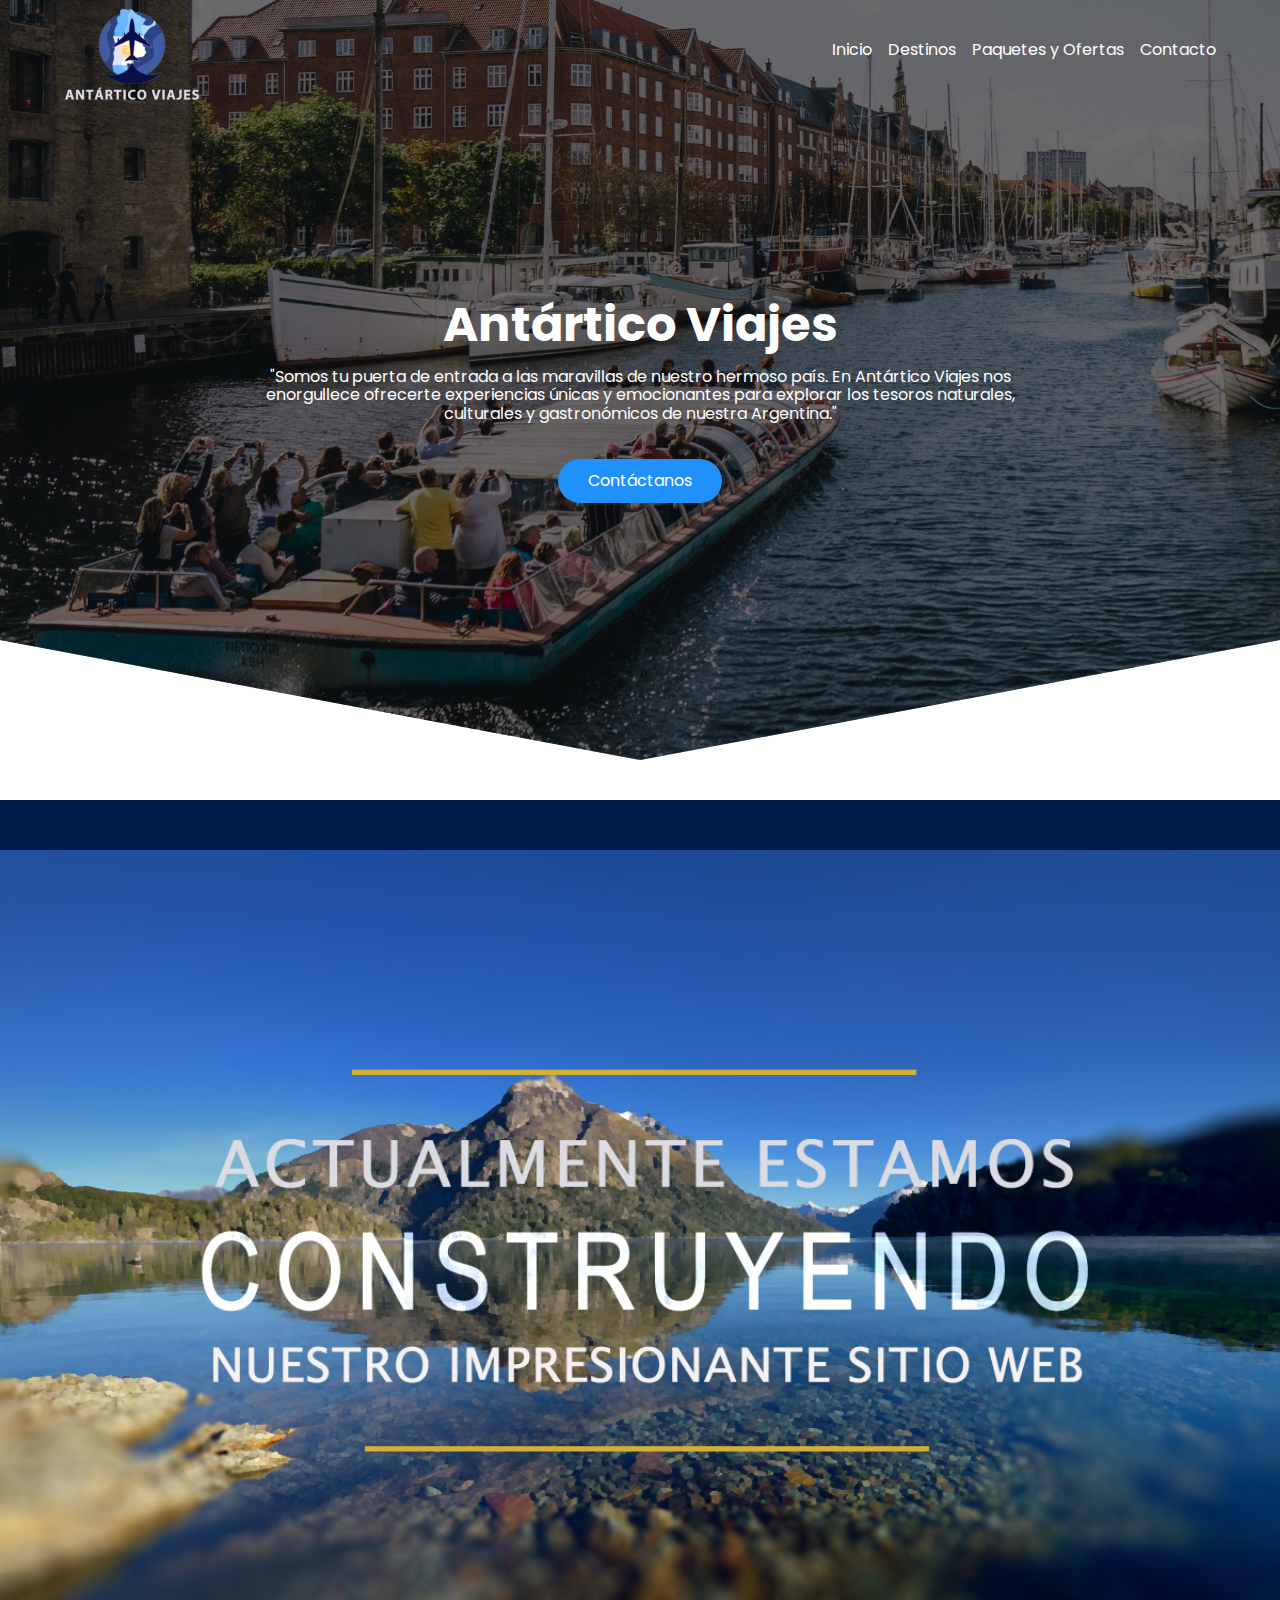
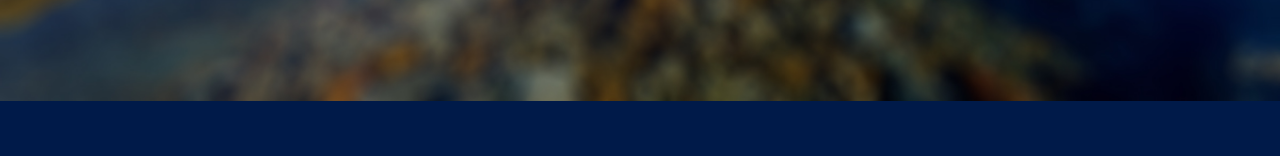
==== construction.html @ 5107643b "Paquetes y ofertas" ====
<!DOCTYPE html>
<html lang="es">
<head>
    <meta charset="UTF-8">
    <meta name="viewport" content="width=device-width, initial-scale=1.0">
    <title>Construction</title>

    <link rel="shortcut icon" href="img/logotype.png" type="image/x-icon">  
    <link rel="stylesheet" href="css/normalize.css"> 
    <link rel="stylesheet" href="css/paqo.css">
    <link rel="stylesheet" href="https://cdnjs.cloudflare.com/ajax/libs/font-awesome/6.4.2/css/all.min.css" integrity="sha512-z3gLpd7yknf1YoNbCzqRKc4qyor8gaKU1qmn+CShxbuBusANI9QpRohGBreCFkKxLhei6S9CQXFEbbKuqLg0DA==" crossorigin="anonymous" referrerpolicy="no-referrer" />
  
    <meta name="theme-color" content="#2091f9">

    <!-- Google -->
    <meta name="title" content="Antártico Viajes">
    <meta name="description" content="Somos tu puerta de entrada a las maravillas de nuestro hermoso país. En Antártico Viajes nos enorgullece ofrecerte experiencias únicas y emocionantes para explorar los tesoros naturales, culturales y gastronómicos de nuestra Argentina.">

    <!-- Facebook -->
    <meta property="og:type" content="website">
    <meta property="og:url" content="https://www.antartico-viajes.com">
    <meta property="og:title" content="Antártico Viajes">
    <meta property="og:description" content="Somos tu puerta de entrada a las maravillas de nuestro hermoso país. En Antártico Viajes nos enorgullece ofrecerte experiencias únicas y emocionantes para explorar los tesoros naturales, culturales y gastronómicos de nuestra Argentina.">
</head>

<body>

    <header class="hero">

        <nav class="nav container">
            <div class="nav_logo">
                <img src="img/Logotype-white.png" alt="logotype-white">                
            </div> 

            <ul class="nav_link nav_link--menu">                
                <li class="nav_items">
                    <a href="#" class="nav_links" target="_blank">Inicio</a>
                </li>
                <li class="nav_items">
                    <a href="#" class="nav_links" target="_blank">Destinos</a>
                </li>
                <li class="nav_items">
                    <a href="paqo.html" class="nav_links" target="_blank">Paquetes y Ofertas</a>
                </li>
                <li class="nav_items">
                    <a href="#" class="nav_links" target="_blank">Contacto</a>
                </li>

                <img src="/svg/close.svg" alt="boton cerrar" class="nav_close">
            </ul>

            <div class="nav_menu">
                <img src="/svg/menu.svg" alt="boton menu" class="nav_img">
            </div>
        </nav>

        <section class="hero_container container">
            <h1 class="hero_title">Antártico Viajes</h1>
            <p class="hero_paragraph">"Somos tu puerta de entrada a las maravillas de nuestro hermoso país. En Antártico Viajes nos enorgullece ofrecerte experiencias únicas y emocionantes para explorar los tesoros naturales, culturales y gastronómicos de nuestra Argentina."</p>

            <a href="#" class="cta" target="_blank">Contáctanos</a>
        </section>
    </header>

    <main>
        <figure class="construction_container">
            <img src="img/construction.jpg" alt="construction" class="construction_img">
        </figure>
    </main>
    
</body>
</html>
---- css/paqo.css ----
@import url('https://fonts.googleapis.com/css2?family=Poppins:wght@300;400;600;700&display=swap');

:root{
    --padding-container:100px 0; 
    --color-title: #001A49;
}

body {
    font-family: 'Poppins', sans-serif;    
}

.container {
    width: 90%;
    max-width: 1200px;
    margin: 0 auto;
    overflow: hidden;
    padding: var(--padding-container);
}

.hero {
    width: 100%;
    height: 100vh;
    min-height: 600px;
    max-height: 800px;
    position: relative;
    display: grid;
    grid-template-rows:100px 1fr;
    color: #fff;
}

.hero::before{
    content: "";
    position: absolute;
    top: 0;
    left: 0;
    width: 100%;
    height: 100%;
    background-image: linear-gradient(180deg, #0000008c 0%,#0000008c 100%), url('/img/hero.jpg');
    background-size: cover;
    clip-path: polygon(0 0, 100% 0, 100% 80%, 50% 95%, 0 80%);
    z-index: -1;
}

/* Nav */

.nav {
    --padding-container: 0;
    height: 100%;
    display: flex;
    align-items: center;
}

.nav_logo img {
    max-width: 160px;
    max-height: 110px;
    margin-top: 25px;    
    display: block;
    overflow: hidden;
}

.nav_link {
    margin-left: auto;
    padding: 0;
    display: grid;
    grid-auto-flow: column;
    grid-auto-columns: max-content;
    gap: 1em;
}

.nav_items {
    list-style: none;
}

.nav_links {
    color: #fff;
    text-decoration: none;
}

.nav_link a:hover {
    color: #2091f9;
}

.nav_menu {
    margin-left: auto;
    cursor: pointer;
    display: none;
}

.nav_img {
    display: block;
    width: 30px;
}

.nav_close {
    display: var(--show, none);
}

/* Hero container */

.hero_container {
    max-width: 800px;
    --padding-container: 0;
    display: grid;
    grid-auto-rows: max-content;
    align-content: center;
    gap: 1em;
    padding-bottom: 100px;
    text-align: center;
}

.hero_title {
    font-size: 3rem;
}

.hero_paragraph {
    margin-bottom: 20px;
}

.cta {
    display: inline-block;
    background-color: #2091f9;
    justify-self: center;
    color: #fff;
    text-decoration: none;
    padding: 13px 30px;
    border-radius: 32px;
}

/* About */

.about {
    text-align: center;
    padding: 0;
}

.subtitle {
    color: var(--color-title);
    font-size: 2rem;
    margin-bottom: 10px;    
}

.about_title {
    color: #001A49;  
    margin-bottom: 30px;  
}

.about_main {
    padding-top: 60px;
    display: grid;
    width: 90%;
    margin: 0 auto;
    gap: 1em;
    overflow: hidden;
    grid-template-columns: repeat(auto-fit, minmax(200px,auto));
} 

.about_icons {
    display: grid;
    gap: 1em;
    justify-items: center;
    width: 200px;
    overflow: hidden;
    margin: 0 auto;
}

.about_icon {
    width: 40px;
} 

.about_paragraph {
    line-height: 1.7;
}

.about_promot {
    margin-top: 80px;
}

/* Offers */

.offers {
    background-color: #e5e5f7;
    padding-bottom: 50px;
}

.offers_title {
    font-size: 3rem;
    text-align: center;
    padding-top: 30px;
    padding-bottom: 25px;
    background: #4ca043;
    color: transparent;
    background-clip:text;
    -webkit-background-clip: text; 
    animation: text 7s linear infinite;    
}

@keyframes text {
    0% {
        filter: hue-rotate(0deg);        
    }

    100% {
        filter: hue-rotate(360deg);
    }
}

.offers_container {
    display: grid;
    grid-template-columns: 60px 1fr 60px;   
    gap: 1em; 
    align-items: center;    
    padding: 0;    
    width: fit-content;
}

.offers_arrow {
    width: 90%;
    cursor: pointer;
}

.offers_body {
    justify-content: end; 
    align-items: center;    
    gap: 2em;
    grid-column: 2/3;
    grid-row: 1/2;
    opacity: 0;
    pointer-events: none;
    display: flex;
    flex-direction: column;         
}

.offers_body--show {
    pointer-events: unset;
    opacity: 1;
    transition: opacity 1.5s ease-in-out;  
}

.offers_img {
    width: 100%;
    height: 70vh;   
    object-fit: cover;   
    border-radius: 35px;  
    overflow: hidden;  
    box-shadow: 0px 4px 10px 0px rgba(0, 0, 0, 0.85);  
    filter: saturate(100%);         
} 

.offers_text {
    overflow: hidden;
    position: absolute;
    display: flex;
    padding-top: 10px; 
    flex-direction: column;
    transform: translateY(-20px);
    margin-bottom: 20px;
    backdrop-filter: blur(20px);
    background-color: rgba(63, 106, 138, 0.21);
    align-items: center;
    justify-content: center;
    border-radius: 30px;    
}

.offers_text h3 {
    text-shadow: 0px 0px 15px rgb(14, 13, 13);
    padding-top: 20px;
    text-align: inherit;
    color: #fff;
    font-size: 27px;
    font-weight: 100px;
}

.offers_text p {
    align-items: center;
    padding: 20px;
    color: #001A49;
    font-size: 0px;
    font-weight: 300px;
}

.offers_body .offers_text {
    width: 600px;
    height: 100px;
    transition: 1s;
}

.offers_body:hover .offers_text {
    transition-property: all 2s 1s;
    transform: translateY(-150);
    height: 200px;   
}

.offers_body:hover .offers_text p {
    transition-property: all 1s 1s;
    font-size: 23px;
    font-weight: 300px;
    text-shadow: 0px 0px 10px rgb(14, 13, 13); 
}

/* Package */

.package_container {
    text-align: center;      
}

.package_title {
    font-size: 50px;
    color: #001A49; 
    padding-top: 30px;
    padding-bottom: 10px;   
}

.package_subtitle {
    color: #4ca043;
    padding-bottom: 20px;    
}

.package_subtitle2 {
    color: #001A49;
    font-style: italic;
}

.package_table {
    padding-top: 30px;
    padding-bottom: 30px; 
    display: flex;
    flex-wrap: wrap;
    gap: 1.7em;
    justify-content: space-evenly; 
    align-items: center;             
}

.package_element {
    background-color: #e5e5f7;
    text-align: center;
    border-radius: 10px;
    width: 340px;   
    padding: 20px;
    --bg-cta: #5454d4;
    --color-cta:#fff;
    --color-items: #696871;      
} 

.package_name {
    color: #001A49;    
    height: 60px;       
}

.package_items {
    display: grid;
    gap: 1em;
    font-weight: 300;
    font-size: 1rem;     
    height: 475px;    
}

.package_features { 
    display: block;
    width: 100%;
    height: 200px; 
    overflow: hidden;    
}

.package_text {
    color: #D4AF37;
    font-weight: bold;
    margin: 0;
    height: 40px;           
}

.package_text_light {
    color: #D4AF37;
    text-align: center;
    height:50px      
}

.package_add {
    font-size: small;
    text-align: right;    
    font-weight: bold;
    line-height: 15px; 
    color: var(--color-items);   
}

.package_cta {
    display: block;
    padding: 20px 0;
    border-radius: 10px;
    text-decoration: none;
    background-color: var(--bg-cta);
    font-weight: 600;
    color: var(--color-cta);
    box-shadow: 0 0 1px rgba(0, 0, 0, .5);    
}

.package_cta:hover {
   background-color: #D4AF37;
}

/* Step */

.step {
    background-color: #e5e5f7;
    background-image:  radial-gradient(#444cf7 0.5px, transparent 0.5px), radial-gradient(#444cf7 0.5px, #e5e5f7 0.5px);
    background-size: 20px 20px;
    background-position: 0 0, 10px 10px;
    overflow: hidden;  
}

.step_container {
    display: grid;
    grid-template-columns: 1fr 1fr;
    gap: 1em;
    align-items: center;    
    padding: 10px;  
}

.subtitle {    
    text-align: center;
}

.step_paragraph {
    line-height: 1.7;
    margin-bottom: 15px;
    color:#1d293f;
    font-weight: 400;      
}

.step_picture {
    max-width: 450px;
    margin: auto; 
    text-align: center;      
}

.step_img {
    width: 350px;
    height: auto;     
}

/* Footer */

.footer {
    background-color: #1d293f;
}

.footer_title {
    font-weight: 300;
    font-size: 2rem;
    margin-bottom: 30px;
}

.footer_title, .footer_newsletter {
    color: #fff;
}

.footer_container {
    display: flex;
    justify-content: space-between;
    align-items: center;
    border-bottom: 1px solid #fff;
    padding-bottom: 60px;
}

.nav--footer {
    padding-bottom: 20px;
    display: grid;
    gap: 1em;
    grid-auto-flow: row;
    height: 100%;
}

.nav_link--footer {
    display: flex;
    margin: 0;
    margin-right: 20px;
    flex-wrap: wrap;
    list-style: none;
}

.footer_inputs {
    margin-top: 10px;
    display: flex;
    overflow: hidden;   
}

.footer_input {
    background-color: #fff;
    height: 50px;
    display: block;
    padding-left: 10px;
    border-radius: 6px;
    font-size: 1rem;
    outline: none;
    border: none;
    margin-right: 16px;
}

.footer_submit {
    margin-left: auto;
    display: inline-block;
    height: 50px;
    padding: 0 20px;
    background-color: #2091f9;
    border: none;
    font-size: 1rem;
    color: #fff;
    border-radius: 6px;
    cursor: pointer;
}

.footer_copy {
    --padding-container: 30px 0;
    text-align: center;
    color: #fff;
}

.footer_copyright {
    font-weight: 300;
}

.footer_social {
    margin-bottom: 10px;
}

.footer_img {
    font-size: 25px;
    width: 30px;
    color: #fff;
}

/* Media queries */

@media (max-width: 800px) {
    .nav_menu {
        display: block;
    }

    .nav_link--menu {
        position: fixed;
        background-color: rgba(0, 0, 0, 0.9);
        top: 0;
        left: 0;
        height: 100%;
        width: 100%;
        display: flex;
        flex-direction: column;
        justify-content: space-evenly;
        align-items: center;
        z-index: 100;
        opacity: 0;
        pointer-events: none;
        transition: .7s opacity;
    }

    .nav_link--show {
        --show: block;
        opacity: 1;
        pointer-events: unset;
    }

    .nav_close {
        position: absolute;
        top: 30px;
        right: 30px;
        width: 30px;
        cursor: pointer;
    }

    .nav_link--menu li a:hover{
        font-size: 40px;
        font-weight: 500;
        color: #2091f9;
    }

    .hero_title {
        font-size: 2.5rem;
    }

    .about_main{
        gap: 2em;
    }

    .about_icons:last-of-type {
        grid-column: 1/-1;
    }

    .offers_container {
        width: 90%;         
    } 

    .offers_body .offers_text {               
        width: 60%; 
    } 
          
    .offers_text h3 {
        font-size: 20px;
    }

    .offers_body:hover .offers_text p {
        font-size: 17px;     
    }

    .step_container {
        display: block;         
    }     

    .footer_container {
        flex-wrap: wrap;
    }

    .nav--footer {
        width: 100%;
        justify-items: center;
    }

    .nav_link--footer {
        width: 100%;
        justify-content: space-evenly;
        margin: 0;
    }

    .footer_form {
        width: 100%;
        justify-content: space-evenly;
    }

    .footer_input {
        flex: 1;
    }
}


@media (max-width: 600px) {

    .hero_title {
        font-size: 2rem;
    }

    .hero_paragraph {
        font-size: 1rem;
    }

    .subtitle {
        font-size: 1.8rem;
        padding-top: 35px;
    }
   
    .offers_body .offers_text {               
        width: 47%; 
    } 

    .offers_text h3 {
        font-size: 16px;
        text-align: center;
    }

    .offers_body:hover .offers_text p {
        font-size: 14px;     
    }
    
    .package_name {
        font-size: 1rem;
    }

    .package_element {
        width: 80%;        
    }
 
    .footer_title {
        justify-self: start;
        margin-bottom: 15px;
    }

    .nav--footer {
        padding-bottom: 40px;
    }

    .nav_link--footer {
        justify-content: space-between;
        gap: 1em;
    }

    .footer_inputs {
        flex-wrap: wrap;
    }

    .footer_input {
        flex-basis: 100%;
        margin: 0;
        margin-bottom: 16px;
    }

    .footer_submit {
        margin-right: auto;
    }
}

/* Scrollbar */

::-webkit-scrollbar {
    width: 10px;
  }
  
::-webkit-scrollbar-thumb {
    background-color: #2091f9; 
  }
  
::-webkit-scrollbar-track {
    background-color: #f0f0f0;
  }

  /* Construction Page */

  .construction_container {
    background-color: #001A49;
  }

 .construction_img {
    width: 100%;    
    height: auto;
    padding-top: 50px;
    padding-bottom: 50px;    
  }
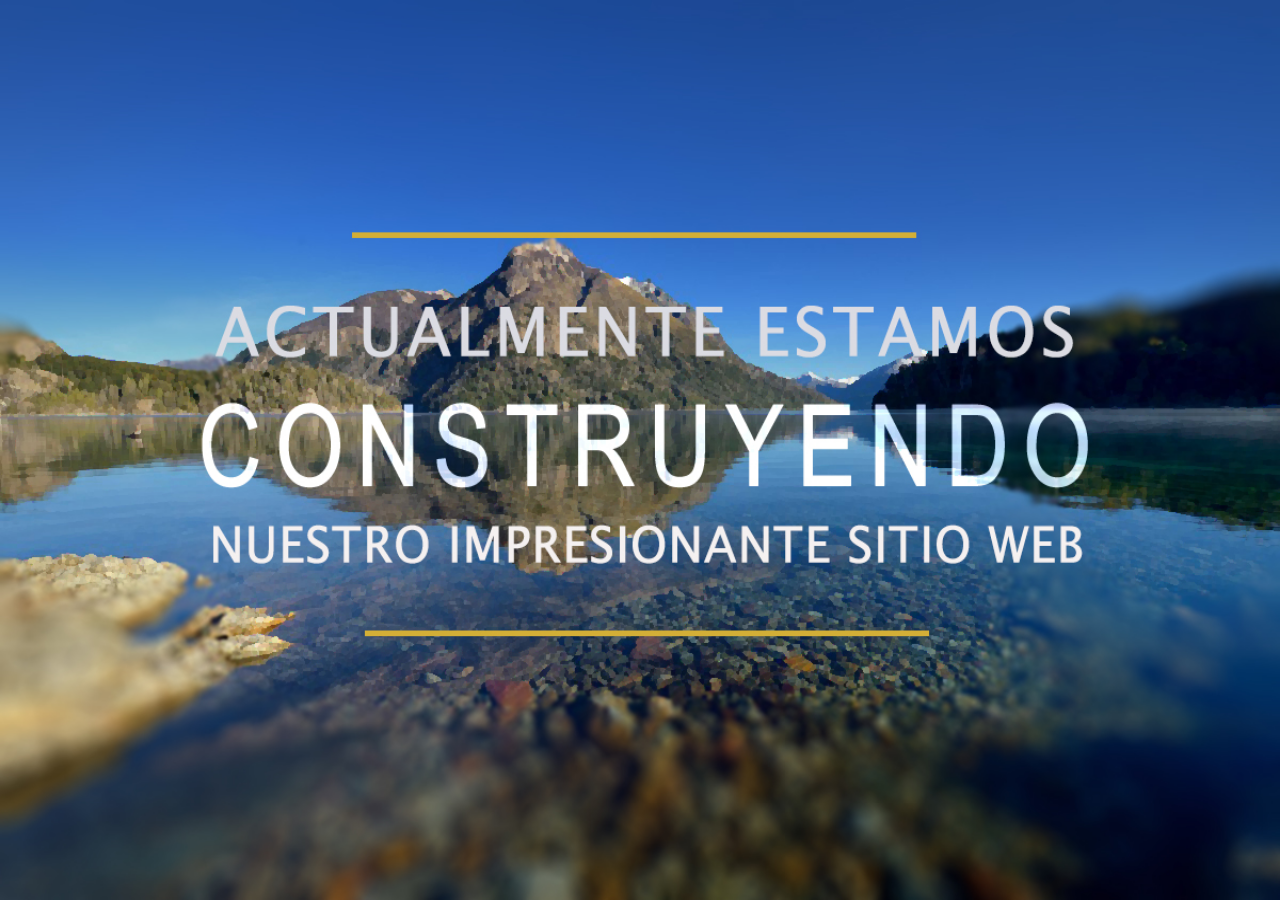
==== commit 6def4302: "23/10/2023 17:35" ====
--- a/construction.html
+++ b/construction.html
@@ -1,72 +1,13 @@
 <!DOCTYPE html>
-<html lang="es">
+<html lang="en">
 <head>
     <meta charset="UTF-8">
     <meta name="viewport" content="width=device-width, initial-scale=1.0">
-    <title>Construction</title>
-
-    <link rel="shortcut icon" href="img/logotype.png" type="image/x-icon">  
-    <link rel="stylesheet" href="css/normalize.css"> 
-    <link rel="stylesheet" href="css/paqo.css">
-    <link rel="stylesheet" href="https://cdnjs.cloudflare.com/ajax/libs/font-awesome/6.4.2/css/all.min.css" integrity="sha512-z3gLpd7yknf1YoNbCzqRKc4qyor8gaKU1qmn+CShxbuBusANI9QpRohGBreCFkKxLhei6S9CQXFEbbKuqLg0DA==" crossorigin="anonymous" referrerpolicy="no-referrer" />
-  
-    <meta name="theme-color" content="#2091f9">
-
-    <!-- Google -->
-    <meta name="title" content="Antártico Viajes">
-    <meta name="description" content="Somos tu puerta de entrada a las maravillas de nuestro hermoso país. En Antártico Viajes nos enorgullece ofrecerte experiencias únicas y emocionantes para explorar los tesoros naturales, culturales y gastronómicos de nuestra Argentina.">
-
-    <!-- Facebook -->
-    <meta property="og:type" content="website">
-    <meta property="og:url" content="https://www.antartico-viajes.com">
-    <meta property="og:title" content="Antártico Viajes">
-    <meta property="og:description" content="Somos tu puerta de entrada a las maravillas de nuestro hermoso país. En Antártico Viajes nos enorgullece ofrecerte experiencias únicas y emocionantes para explorar los tesoros naturales, culturales y gastronómicos de nuestra Argentina.">
+    <title>Próximamente</title>
+    <link rel="stylesheet" href="css/construction.css">
+    <link rel="stylesheet" href="/css/normalize.css">
 </head>
-
 <body>
-
-    <header class="hero">
-
-        <nav class="nav container">
-            <div class="nav_logo">
-                <img src="img/Logotype-white.png" alt="logotype-white">                
-            </div> 
-
-            <ul class="nav_link nav_link--menu">                
-                <li class="nav_items">
-                    <a href="#" class="nav_links" target="_blank">Inicio</a>
-                </li>
-                <li class="nav_items">
-                    <a href="#" class="nav_links" target="_blank">Destinos</a>
-                </li>
-                <li class="nav_items">
-                    <a href="paqo.html" class="nav_links" target="_blank">Paquetes y Ofertas</a>
-                </li>
-                <li class="nav_items">
-                    <a href="#" class="nav_links" target="_blank">Contacto</a>
-                </li>
-
-                <img src="/svg/close.svg" alt="boton cerrar" class="nav_close">
-            </ul>
-
-            <div class="nav_menu">
-                <img src="/svg/menu.svg" alt="boton menu" class="nav_img">
-            </div>
-        </nav>
-
-        <section class="hero_container container">
-            <h1 class="hero_title">Antártico Viajes</h1>
-            <p class="hero_paragraph">"Somos tu puerta de entrada a las maravillas de nuestro hermoso país. En Antártico Viajes nos enorgullece ofrecerte experiencias únicas y emocionantes para explorar los tesoros naturales, culturales y gastronómicos de nuestra Argentina."</p>
-
-            <a href="#" class="cta" target="_blank">Contáctanos</a>
-        </section>
-    </header>
-
-    <main>
-        <figure class="construction_container">
-            <img src="img/construction.jpg" alt="construction" class="construction_img">
-        </figure>
-    </main>
-    
+    <img src="/img/construction.jpg" alt="construction">
 </body>
 </html>--- a/css/construction.css
+++ b/css/construction.css
@@ -0,0 +1,18 @@
+* {
+    width: 100%;
+    height: 100%;
+}
+
+/* Scrollbar */
+
+::-webkit-scrollbar {
+    width: 10px;
+  }
+  
+::-webkit-scrollbar-thumb {
+    background-color: #2091f9; 
+  }
+  
+  ::-webkit-scrollbar-track {
+    background-color: #f0f0f0;
+  }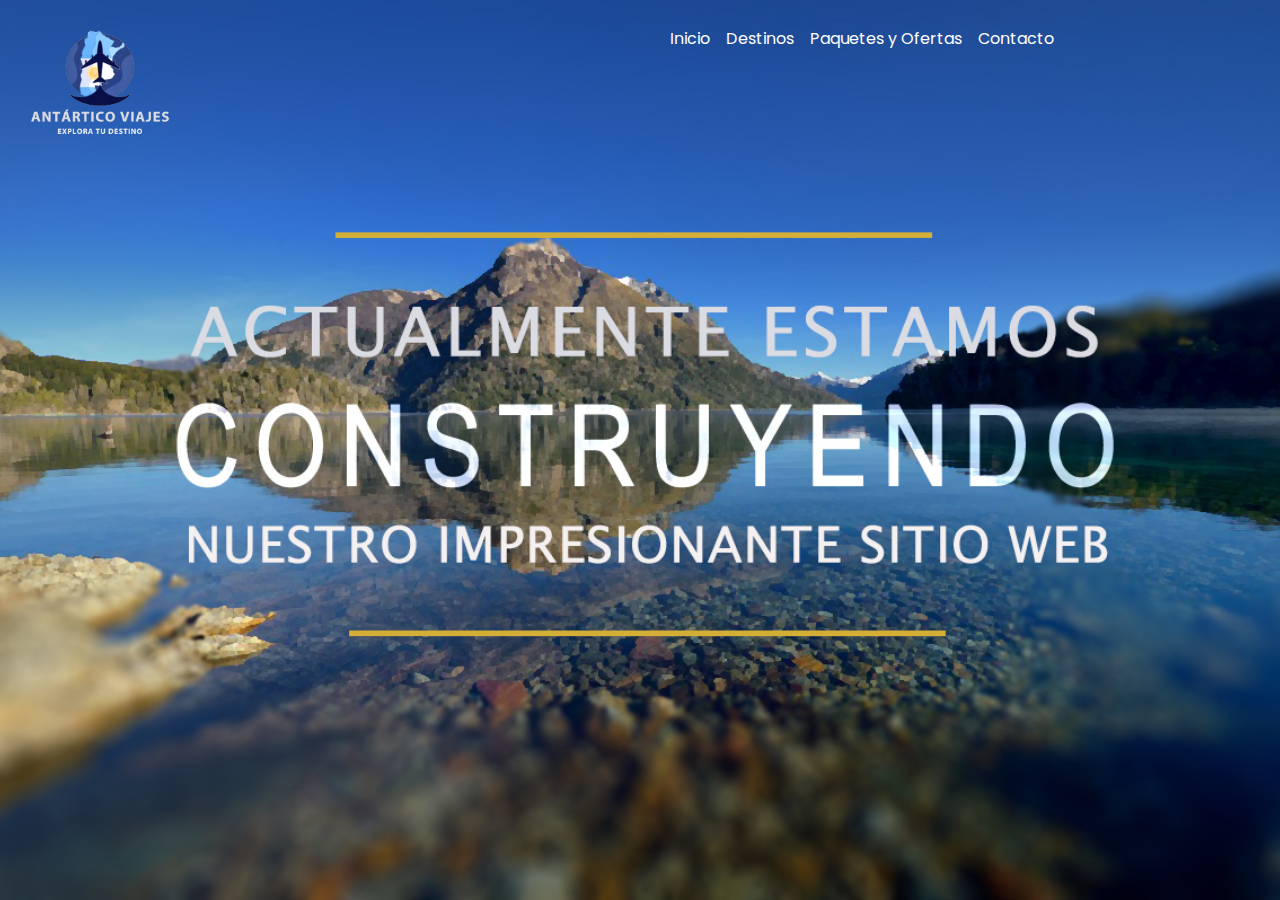
==== commit 519706bc: "26/10/2023 16:02hs" ====
--- a/construction.html
+++ b/construction.html
@@ -4,10 +4,40 @@
     <meta charset="UTF-8">
     <meta name="viewport" content="width=device-width, initial-scale=1.0">
     <title>Próximamente</title>
+    <link rel="shortcut icon" href="img/logotype.png" type="image/x-icon">
     <link rel="stylesheet" href="css/construction.css">
     <link rel="stylesheet" href="/css/normalize.css">
 </head>
 <body>
-    <img src="/img/construction.jpg" alt="construction">
+    <header class="hero">
+        <nav class="nav container">
+            <div class="nav_logo">
+                <img src="img/Logotype-white.png" alt="logotype-white">                
+            </div> 
+
+            <ul class="nav_link nav_link--menu">                
+                <li class="nav_items">
+                    <a href="/index.html" class="nav_links" target="_blank">Inicio</a>
+                </li>
+                <li class="nav_items">
+                    <a href="/destinations.html" class="nav_links" target="_blank">Destinos</a>
+                </li>
+                <li class="nav_items">
+                    <a href="/packages.html" class="nav_links" target="_blank">Paquetes y Ofertas</a>
+                </li>
+                <li class="nav_items">
+                    <a href="/contact.html" class="nav_links" target="_blank">Contacto</a>
+                </li>
+
+                <img src="/svg/close.svg" alt="boton cerrar" class="nav_close">
+            </ul>
+
+            <div class="nav_menu">
+                <img src="/svg/menu.svg" alt="boton menu" class="nav_img">
+            </div>
+        </nav>
+    </header>
+
+    <script src="/js/menu.js"></script>
 </body>
 </html>--- a/css/construction.css
+++ b/css/construction.css
@@ -1,7 +1,117 @@
+@import url('https://fonts.googleapis.com/css2?family=Poppins:wght@300;400;600;700&display=swap');
+
 * {
     width: 100%;
     height: 100%;
+    font-family: 'Poppins', sans-serif;
 }
+
+:root{
+  --padding-container:100px 0;
+}
+
+.container {
+  width: 90%;
+  max-width: 1200px;
+  margin: 0 auto;
+  overflow: hidden;
+  padding: var(--padding-container);
+}
+
+body{
+  margin: 0;
+  padding: 0;
+  background-image: url(/img/construction.jpg);
+  background-size: cover;
+  background-position: center;
+  background-attachment: fixed;
+}
+
+.hero {
+  width: 100%;
+  height: 100vh;
+  min-height: 600px;
+  max-height: 800px;
+  position: relative;
+  display: grid;
+  grid-template-rows:100px 1fr;
+  color: #fff;
+}
+
+.hero::before{
+  content: "";
+  position: absolute;
+  top: 0;
+  left: 0;
+  width: 100%;
+  height: 100%;
+  z-index: -1;
+}
+
+header{
+  position: fixed;
+  width: 100%;
+}
+
+/* Nav */
+
+.nav {
+  --padding-container: 0;
+  height: 100%;
+  display: flex;
+  align-items: center;
+  margin-top: 30px;
+}
+
+.nav_logo img {
+  max-width: 140px;
+  height: 110px;
+  display: block;
+  align-content: center;
+  overflow: hidden;
+  position: absolute;
+  top: 30px;
+  left: 30px;
+}
+
+.nav_link {
+  margin-left: auto;
+  /* padding: 0; */
+  display: grid;
+  grid-auto-flow: column;
+  grid-auto-columns: max-content;
+  gap: 1em;
+}
+
+.nav_items {
+  list-style: none;
+}
+
+.nav_links {
+  color: #fff;
+  text-decoration: none;
+}
+
+.nav_link a:hover {
+  color: #2091f9;
+}
+
+.nav_menu {
+  margin-left: auto;
+  cursor: pointer;
+  display: none;
+}
+
+.nav_img {
+  display: block;
+  width: 30px;
+}
+
+.nav_close {
+  display: var(--show, none);
+}
+
+/* faltan media queries */
 
 /* Scrollbar */
 
